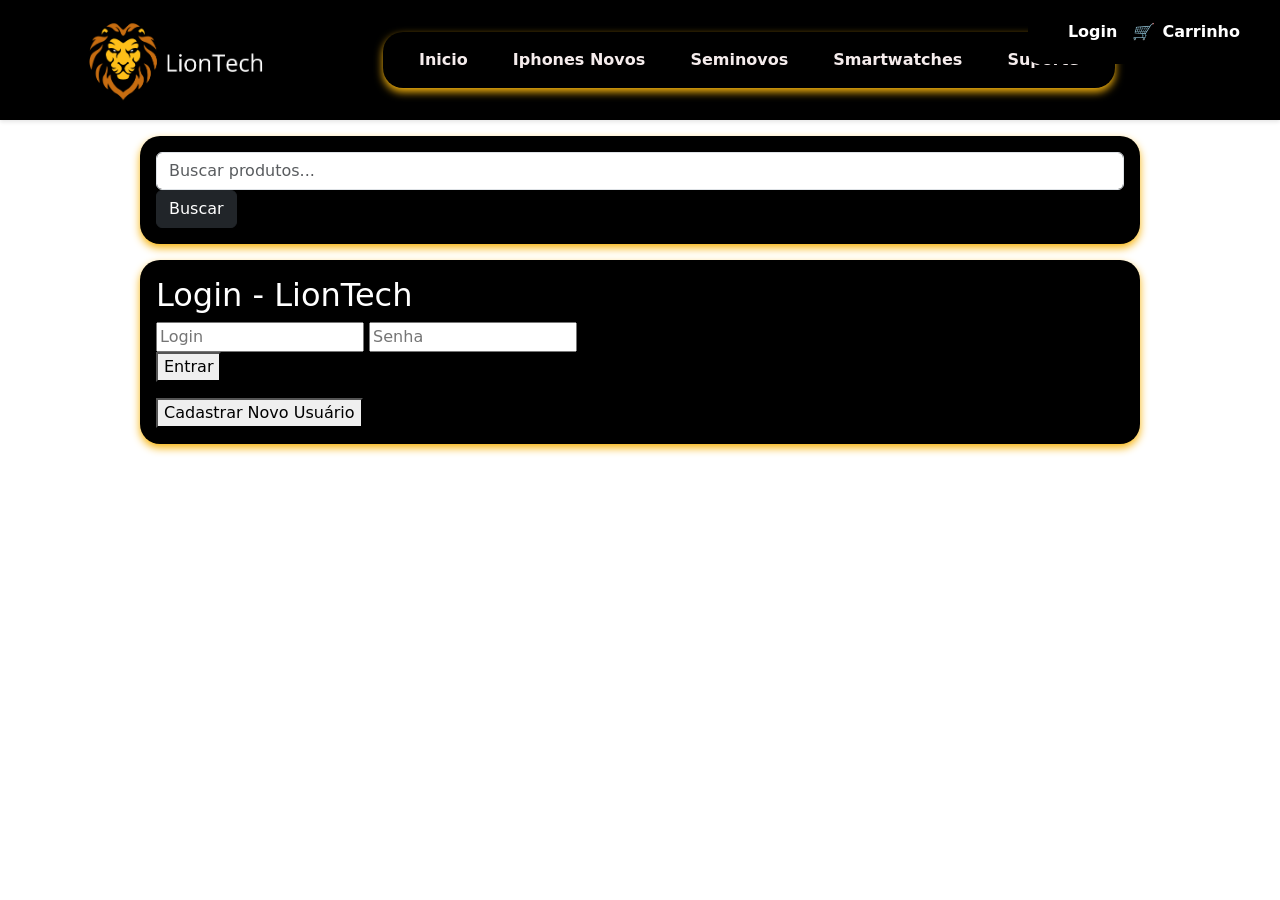
==== LIONTECH3/LIONTECH2/login.html @ f6e7daab "Add files via upload" ====
<!-- login.html -->
<!DOCTYPE html>
<html lang="pt-BR">
<head>
  <meta charset="UTF-8" />
  <meta name="viewport" content="width=device-width, initial-scale=1.0"/>
  <title>Liontech - Login</title>
  <link rel="stylesheet" href="css/style.css" />
  <link rel="stylesheet" href= "css/login.css">

  <link rel="stylesheet" href="principal.html">
  <link href="https://cdn.jsdelivr.net/npm/bootstrap@5.3.3/dist/css/bootstrap.min.css" rel="stylesheet">
</head>
<body>
  
  <header class="top-header">
    <div class="container">
      <a href="principal.html">
        <img src="img/fundo.png" alt="Logo da Loja" class="logo">
      </a>
   <nav>
      <a href="principal.html">Inicio</a>
      <a href="iphones_novos.html">Iphones Novos</a>
  
      <a href="# Seminovos">Seminovos</a>
  
      <a href="#smartwatches">Smartwatches</a>
  
      <a href="#suporte">Suporte</a>
      
   </nav>
    </div>
  
  </header>
  <div class="top-bar">
    <a href="login.html" class="login">Login </a>
    <a href="#" class="carrinho"><i>🛒</i> Carrinho</a>
  </div>
    <nav>
      <div class="search-bar">
        <input type="text" class="form-control" placeholder="Buscar produtos..." id="busca">
        <button class="btn btn-dark" onclick="buscarProduto()">Buscar</button>
      </div>
    </nav>
    
  <div class="overlay">
    <form class="form-container" id="loginForm">
      <h2>Login - LionTech</h2>
      <input type="text" id="login" placeholder="Login" required />

      <input type="password" id="senha" placeholder="Senha" required />
      
      <div id="mensagemLogin"></div>
      <p><button type="submit">Entrar</button></p>
      <button type="button" onclick="window.location.href='index.html'">Cadastrar Novo Usuário</button>
    </form>
  </div>
  <script src="js/login.js"></script>
</body>
</html>
---- LIONTECH3/LIONTECH2/css/style.css ----
body {
  background-color:black;
  margin: 0;
  padding: 0;
}

Estilo base dos blocos
header, nav, footer, .overlay {
  background-color: rgb(0, 0, 0);
  margin: 1rem auto;
  padding: 1rem;
  border-radius: 20px;
  max-width: 1000px;
  box-shadow: 0 4px 8px #f7b40d;
}

Cabeçalho 
.header {
  text-align: right;
  font-size: 0.9rem;
  color: #f8f3f3;
}

Navegação
.nav {
  display: flex;
  flex-wrap: wrap;
  align-items: center;
  justify-content: space-between;
  gap: 30px;
}

nav a {
  text-decoration: none;
  color: #f5ecec;
  font-weight: bold;
  border-radius: 20px;
  padding: 20px;
}

nav a:hover {
  margin: 10px;
  background-color: #f7b40d;
  color: #f4f5ef;
}

Barra de busca
.search-bar {
  display: flex;
  gap: 6px;
  margin-top: 5px;
}

.search-bar input {
  flex-grow: 1;
}

.produtos {
  display: flex;
  flex-wrap: wrap;
  gap: 20px;
  justify-content: center;
}

.produto {
  background-color: #fff;
  border: 1px solid #dddddd00;
  border-radius: 10px;
  padding: 1rem;
  text-align: center;
  width: 200px;
  transition: transform 0.2s;
}

.produto:hover {
  transform: scale(1.05);
  box-shadow: 0 4px 12px rgba(0, 0, 0, 0.1);
}

.produto img {
 width: 100%;
  border-radius: 8px;
}

.btn-comprar {
  margin-top: 10px;
  background-color: #ffc107;
  border: none;
  padding: 8px 12px;
  border-radius: 6px;
  font-weight: bold;
  cursor: pointer;
  transition: background 0.3s;
}

.btn-comprar:hover {
  background-color: #e0a800;
}

footer {
  text-align: center;
  font-size: 0.9rem;
  color: #fffbfb;
  margin-top: 2rem;
}


.carousel img {
  border-radius: 12px;
  max-height: 700px;
  object-fit: cover;
}
.top-header {
  background-color: #000000;
  padding: 10px 20px;
  box-shadow: 0 2px 4px rgba(0,0,0,0.1);
  top: 0;
  z-index: 1000;
}
.container {
  display: flex;
  align-items: center;
  justify-content: flex-start; 
  
  
}
.logo {
  height: 100px; 
  width: auto;
}
 .login, .carrinho {
      text-decoration: none;
      color: #ffffff;
      font-weight: bold;
      display: flex;
      align-items: center;
    }
.carrinho i, .login i {
      margin-right: 10px;
    }
.top-bar {
    position: fixed;
    top: 0;
     right: 0;
     width: auto;
    background-color: rgb(0, 0, 0);
    padding: 20px 40px;
    display: flex;
    text-align: right;
    gap: 15px;
    border-radius: 10px;
    
}
---- LIONTECH3/LIONTECH2/css/login.css ----
/*Página de login */
.overlay h2{
    color: #fff;
}
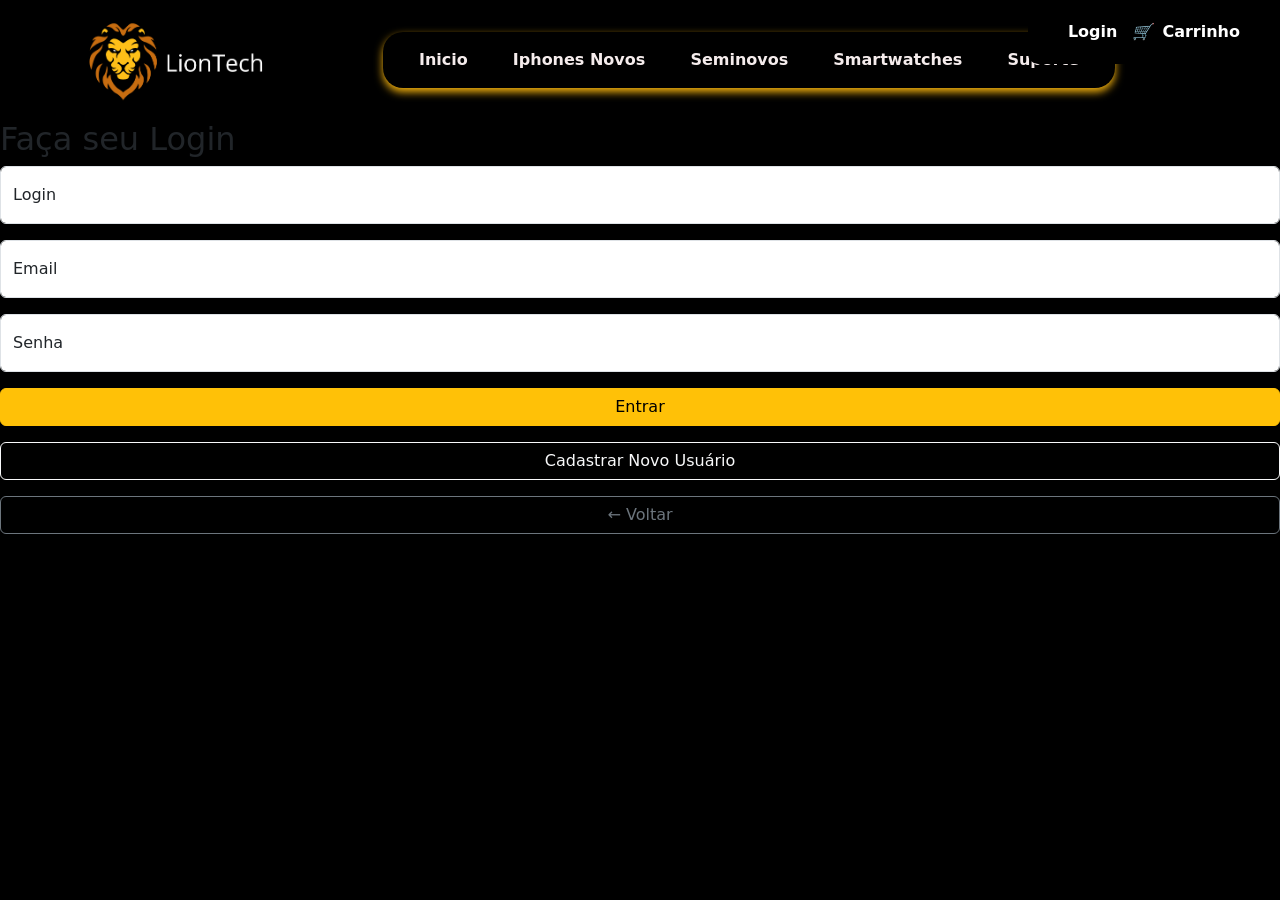
==== commit 95ccf00b: "login.html" ====
--- a/LIONTECH3/LIONTECH2/login.html
+++ b/LIONTECH3/LIONTECH2/login.html
@@ -1,31 +1,30 @@
-<!-- login.html -->
 <!DOCTYPE html>
 <html lang="pt-BR">
 <head>
   <meta charset="UTF-8" />
   <meta name="viewport" content="width=device-width, initial-scale=1.0"/>
-  <title>Liontech - Login</title>
-  <link rel="stylesheet" href="css/style.css" />
-  <link rel="stylesheet" href= "css/login.css">
+  <title>Login - LionTech</title>
+ 
+  <link href="https://cdn.jsdelivr.net/npm/bootstrap@5.3.3/dist/css/bootstrap.min.css" rel="stylesheet">
+  <link rel="stylesheet" href="css/login.css">
+   <link rel="stylesheet" href="css/style.css">
 
-  <link rel="stylesheet" href="principal.html">
-  <link href="https://cdn.jsdelivr.net/npm/bootstrap@5.3.3/dist/css/bootstrap.min.css" rel="stylesheet">
 </head>
 <body>
-  
-  <header class="top-header">
+      <header class="top-header">
     <div class="container">
       <a href="principal.html">
         <img src="img/fundo.png" alt="Logo da Loja" class="logo">
       </a>
    <nav>
       <a href="principal.html">Inicio</a>
+
       <a href="iphones_novos.html">Iphones Novos</a>
   
       <a href="# Seminovos">Seminovos</a>
   
-      <a href="#smartwatches">Smartwatches</a>
-  
+      <a href="smartwatch.html">Smartwatches</a>
+
       <a href="#suporte">Suporte</a>
       
    </nav>
@@ -36,25 +35,34 @@
     <a href="login.html" class="login">Login </a>
     <a href="#" class="carrinho"><i>🛒</i> Carrinho</a>
   </div>
-    <nav>
-      <div class="search-bar">
-        <input type="text" class="form-control" placeholder="Buscar produtos..." id="busca">
-        <button class="btn btn-dark" onclick="buscarProduto()">Buscar</button>
-      </div>
-    </nav>
-    
-  <div class="overlay">
-    <form class="form-container" id="loginForm">
-      <h2>Login - LionTech</h2>
-      <input type="text" id="login" placeholder="Login" required />
 
-      <input type="password" id="senha" placeholder="Senha" required />
-      
-      <div id="mensagemLogin"></div>
-      <p><button type="submit">Entrar</button></p>
-      <button type="button" onclick="window.location.href='index.html'">Cadastrar Novo Usuário</button>
-    </form>
+  <div class="login-container">
+    <div class="login-card">
+      <h2>Faça seu <span class="brand">Login</span></h2>
+      <form onsubmit="return validarLogin()">
+        <div class="form-floating mb-3">
+          <input type="text" class="form-control" id="usuario" placeholder="nome do usuario" autocomplete="off" required>
+          <label for="usuario">Login</label>
+        </div>
+
+    <div class="form-floating mb-3">
+       <input type="email" class="form-control" id="email" placeholder="seuemail@exemplo.com" autocomplete="off" required>
+       <label for="email">Email</label>
+    </div>
+
+        <div class="form-floating mb-3">
+          <input type="password" class="form-control" id="senha" placeholder="Senha" autocomplete="off" required>
+          <label for="senha">Senha</label>
+        </div>
+
+        <button type="submit" class="btn btn-warning w-100">Entrar</button>
+        <a href="cadastro.html" class="btn btn-outline-light w-100 mt-3">Cadastrar Novo Usuário</a>
+         <a href="smartwatch.html" class="btn btn-outline-secondary w-100 mt-3">← Voltar</a>
+      </form>
+    </div>
   </div>
+
   <script src="js/login.js"></script>
 </body>
 </html>
+
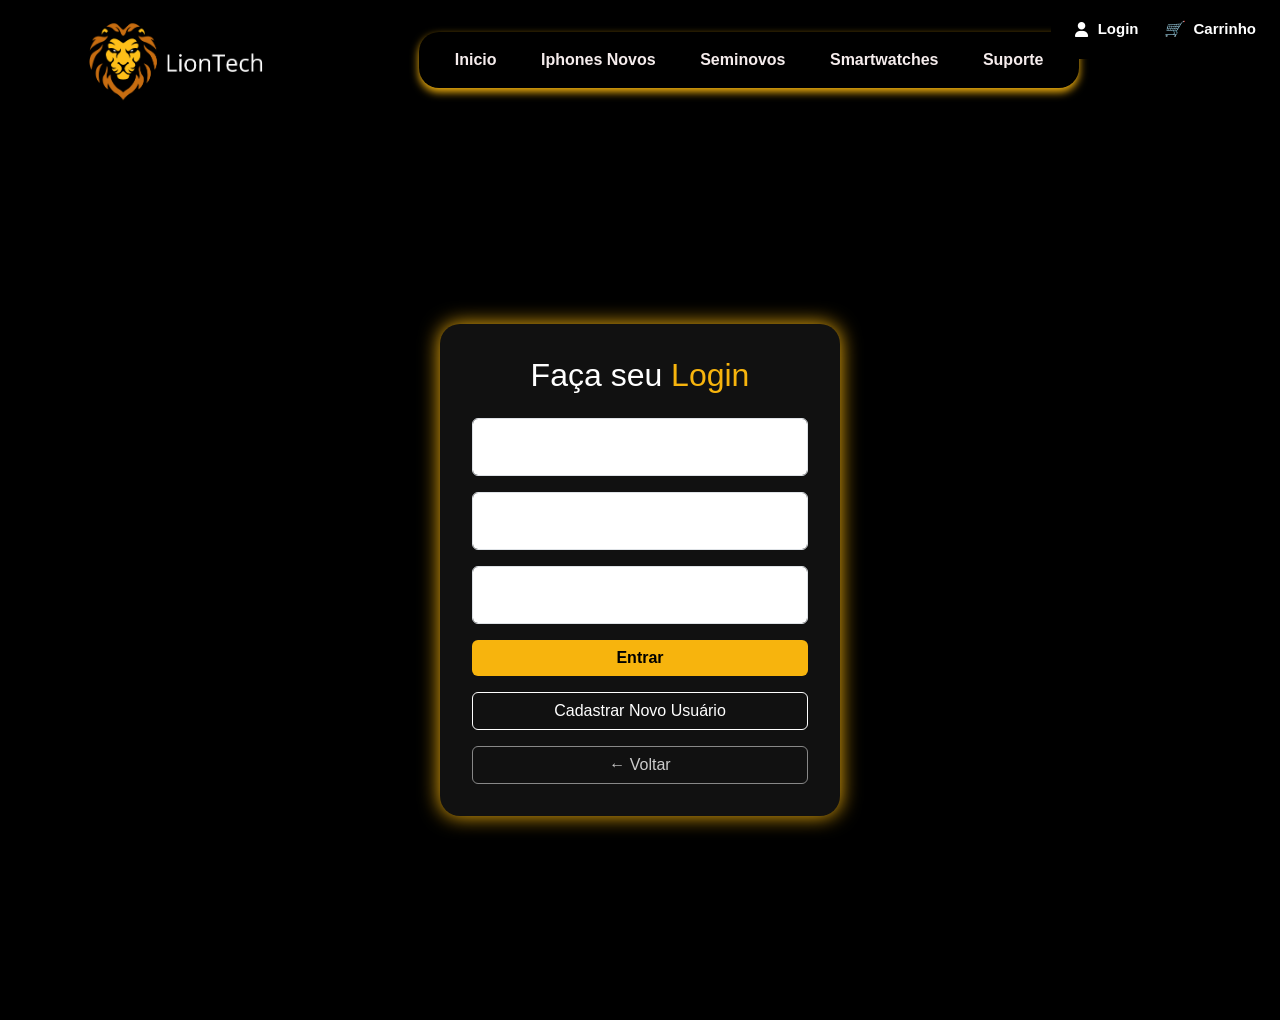
==== commit bae09dcd: "login.html" ====
--- a/LIONTECH3/LIONTECH2/login.html
+++ b/LIONTECH3/LIONTECH2/login.html
@@ -32,7 +32,7 @@
   
   </header>
   <div class="top-bar">
-    <a href="login.html" class="login">Login </a>
+    <a href="login.html" class="login"> <i class="fas fa-user"></i> Login </a>
     <a href="#" class="carrinho"><i>🛒</i> Carrinho</a>
   </div>
 
@@ -63,6 +63,8 @@
   </div>
 
   <script src="js/login.js"></script>
+  <script src="https://cdn.jsdelivr.net/npm/bootstrap@5.3.3/dist/js/bootstrap.bundle.min.js"></script>
+  <link rel="stylesheet" href="https://cdnjs.cloudflare.com/ajax/libs/font-awesome/6.5.0/css/all.min.css">
 </body>
 </html>
 
--- a/LIONTECH3/LIONTECH2/css/login.css
+++ b/LIONTECH3/LIONTECH2/css/login.css
@@ -1,4 +1,59 @@
-/*Página de login */
-.overlay h2{
-    color: #fff;
-}+body {
+  background-color: #ffffff;
+  margin: 0;
+  font-family: 'Segoe UI', sans-serif;
+}
+
+.login-container {
+  display: flex;
+  justify-content: center;
+  align-items: center;
+  height: 100vh;
+  background-color: #000;
+}
+
+.login-card {
+  background-color: #111;
+  padding: 2rem;
+  border-radius: 20px;
+  box-shadow: 0 0 20px #f7b40d;
+  width: 100%;
+  max-width: 400px;
+  color: white;
+}
+
+.login-card h2 {
+  text-align: center;
+  margin-bottom: 1.5rem;
+}
+
+.login-card .brand {
+  color: #f7b40d;
+}
+
+.btn-warning {
+  background-color: #f7b40d;
+  border: none;
+  color: black;
+  font-weight: bold;
+}
+
+.btn-outline-light {
+  border: 1px solid white;
+  color: white;
+}
+
+.btn-outline-light:hover {
+  background-color: white;
+  color: black;
+}
+
+.btn-outline-secondary {
+  color: #ccc;
+  border-color: #888;
+}
+
+.btn-outline-secondary:hover {
+  background-color: #ddd;
+  color: black;
+}
--- a/LIONTECH3/LIONTECH2/css/style.css
+++ b/LIONTECH3/LIONTECH2/css/style.css
@@ -142,15 +142,20 @@
 .top-bar {
     position: fixed;
     top: 0;
-     right: 0;
-     width: auto;
+    right: 0;
+    width: auto;
     background-color: rgb(0, 0, 0);
-    padding: 20px 40px;
+    padding: 10px 16px;
     display: flex;
     text-align: right;
-    gap: 15px;
-    border-radius: 10px;
-    
+    gap: 10px;
+    border-radius: 5px;
+    z-index: 1000;    
 }
-
-
+.top-bar a {
+      text-decoration: none;
+      color: rgb(255, 255, 255);
+      font-size: 15px;
+      padding: 8px;
+      border-radius: 5px;
+    }
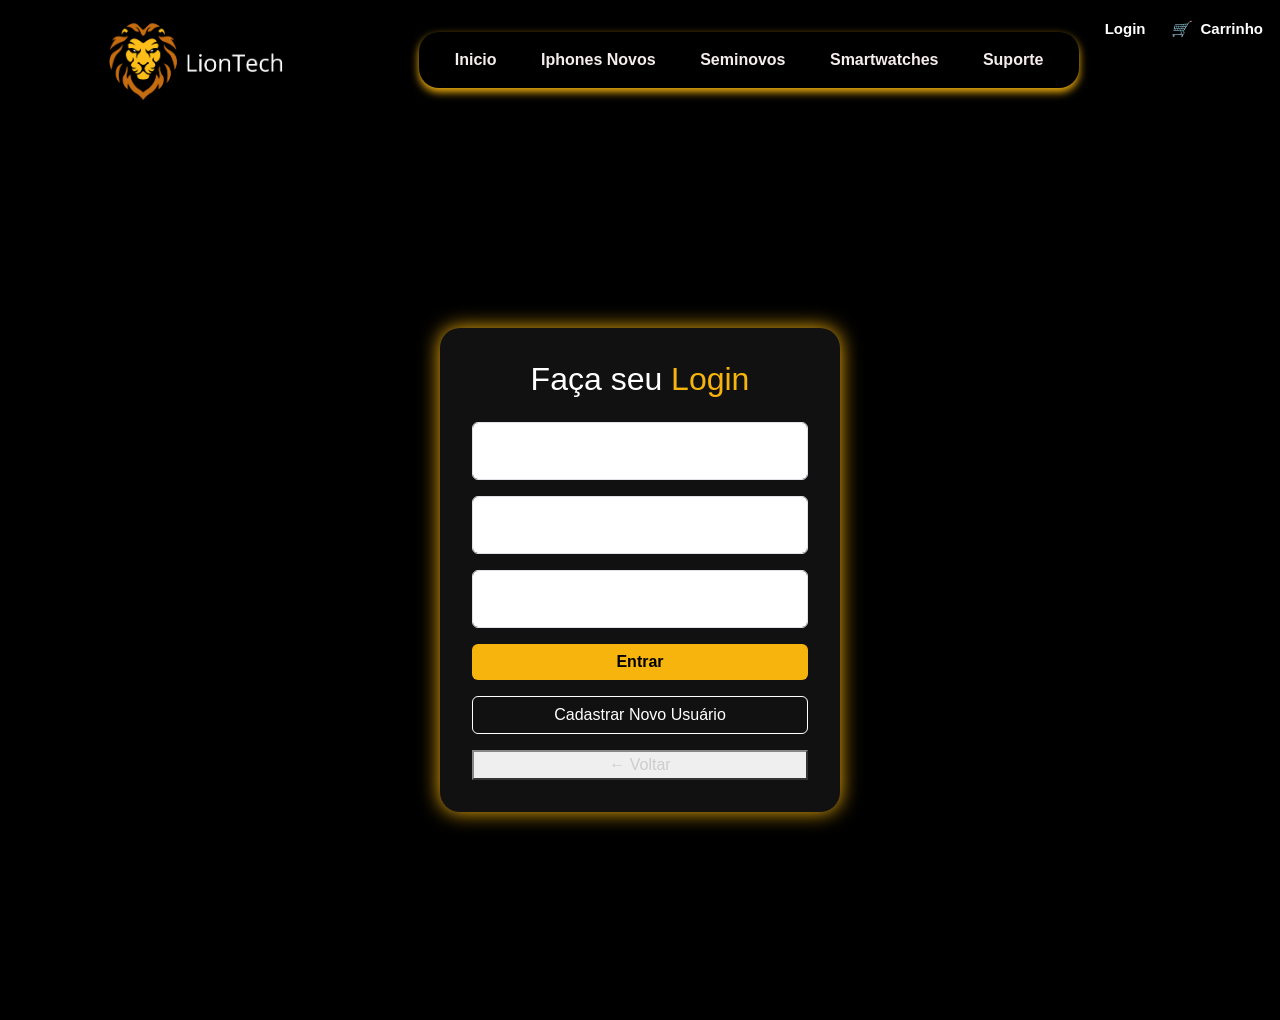
==== commit 99335439: "login.html" ====
--- a/LIONTECH3/LIONTECH2/login.html
+++ b/LIONTECH3/LIONTECH2/login.html
@@ -32,7 +32,7 @@
   
   </header>
   <div class="top-bar">
-    <a href="login.html" class="login"> <i class="fas fa-user"></i> Login </a>
+    <a href="login.html" class="login">Login </a>
     <a href="#" class="carrinho"><i>🛒</i> Carrinho</a>
   </div>
 
@@ -57,14 +57,15 @@
 
         <button type="submit" class="btn btn-warning w-100">Entrar</button>
         <a href="cadastro.html" class="btn btn-outline-light w-100 mt-3">Cadastrar Novo Usuário</a>
-         <a href="smartwatch.html" class="btn btn-outline-secondary w-100 mt-3">← Voltar</a>
+      
+        <button class="btn-outline-secondary w-100 mt-3" onclick="voltarPagina()">← Voltar</button>
+
       </form>
     </div>
   </div>
 
-  <script src="js/login.js"></script>
-  <script src="https://cdn.jsdelivr.net/npm/bootstrap@5.3.3/dist/js/bootstrap.bundle.min.js"></script>
-  <link rel="stylesheet" href="https://cdnjs.cloudflare.com/ajax/libs/font-awesome/6.5.0/css/all.min.css">
+<script src="js/login.js"></script>
 </body>
 </html>
 
+
--- a/LIONTECH3/LIONTECH2/css/style.css
+++ b/LIONTECH3/LIONTECH2/css/style.css
@@ -1,6 +1,8 @@
-
+ @media (max-width: 768px) {
+    .menu {display: none;}
+}
 body {
-  background-color:black;
+  background-color:rgb(0, 0, 0);
   margin: 0;
   padding: 0;
 }
@@ -45,15 +47,44 @@
   color: #f4f5ef;
 }
 
-Barra de busca
-.search-bar {
+/*botao buscar produtos*/
+.search-container {
   display: flex;
-  gap: 6px;
-  margin-top: 5px;
+  justify-content: center;
+  align-items: center;
+  margin: 20px 7px;
+  padding: 10px;
+  background-color: #000;
+  border-radius: 25px;
+  box-shadow: 3px 3px 8px #ffcc00;
+  width: fit-content;
+  margin-left: auto;
+  margin-right: auto;
 }
 
-.search-bar input {
-  flex-grow: 1;
+.search-input {
+  padding: 9px;
+  border: none;
+  border-radius: 10px 10px 10px 10px;
+  outline: none;
+  width: 250px;
+  font-size: 14px;
+  box-shadow: #ffcc00;
+}
+
+.search-button {
+  padding: 10px 10px;
+  background-color: #2c2c2c;
+  color: white;
+  border: none;
+  border-radius: 8px 8px 8px 8px;
+  cursor: pointer;
+  font-weight: bold;
+  margin-left: 8px;
+}
+
+.search-button:hover {
+  background-color: #d4aa00;
 }
 
 .produtos {
@@ -75,12 +106,12 @@
 
 .produto:hover {
   transform: scale(1.05);
-  box-shadow: 0 4px 12px rgba(0, 0, 0, 0.1);
+  box-shadow: 3px 10px 15px rgba(0, 0, 0, 0.1);
 }
 
 .produto img {
  width: 100%;
-  border-radius: 8px;
+ border-radius: 8px;
 }
 
 .btn-comprar {
@@ -91,7 +122,7 @@
   border-radius: 6px;
   font-weight: bold;
   cursor: pointer;
-  transition: background 0.3s;
+  transition: 0.3s;
 }
 
 .btn-comprar:hover {
@@ -113,7 +144,7 @@
 }
 .top-header {
   background-color: #000000;
-  padding: 10px 20px;
+  padding: 10px 90px;
   box-shadow: 0 2px 4px rgba(0,0,0,0.1);
   top: 0;
   z-index: 1000;
@@ -122,20 +153,18 @@
   display: flex;
   align-items: center;
   justify-content: flex-start; 
-  
-  
 }
 .logo {
   height: 100px; 
   width: auto;
 }
- .login, .carrinho {
+.login, .carrinho {
       text-decoration: none;
       color: #ffffff;
       font-weight: bold;
       display: flex;
       align-items: center;
-    }
+     }
 .carrinho i, .login i {
       margin-right: 10px;
     }
@@ -145,7 +174,7 @@
     right: 0;
     width: auto;
     background-color: rgb(0, 0, 0);
-    padding: 10px 16px;
+    padding: 10px 9px;
     display: flex;
     text-align: right;
     gap: 10px;
